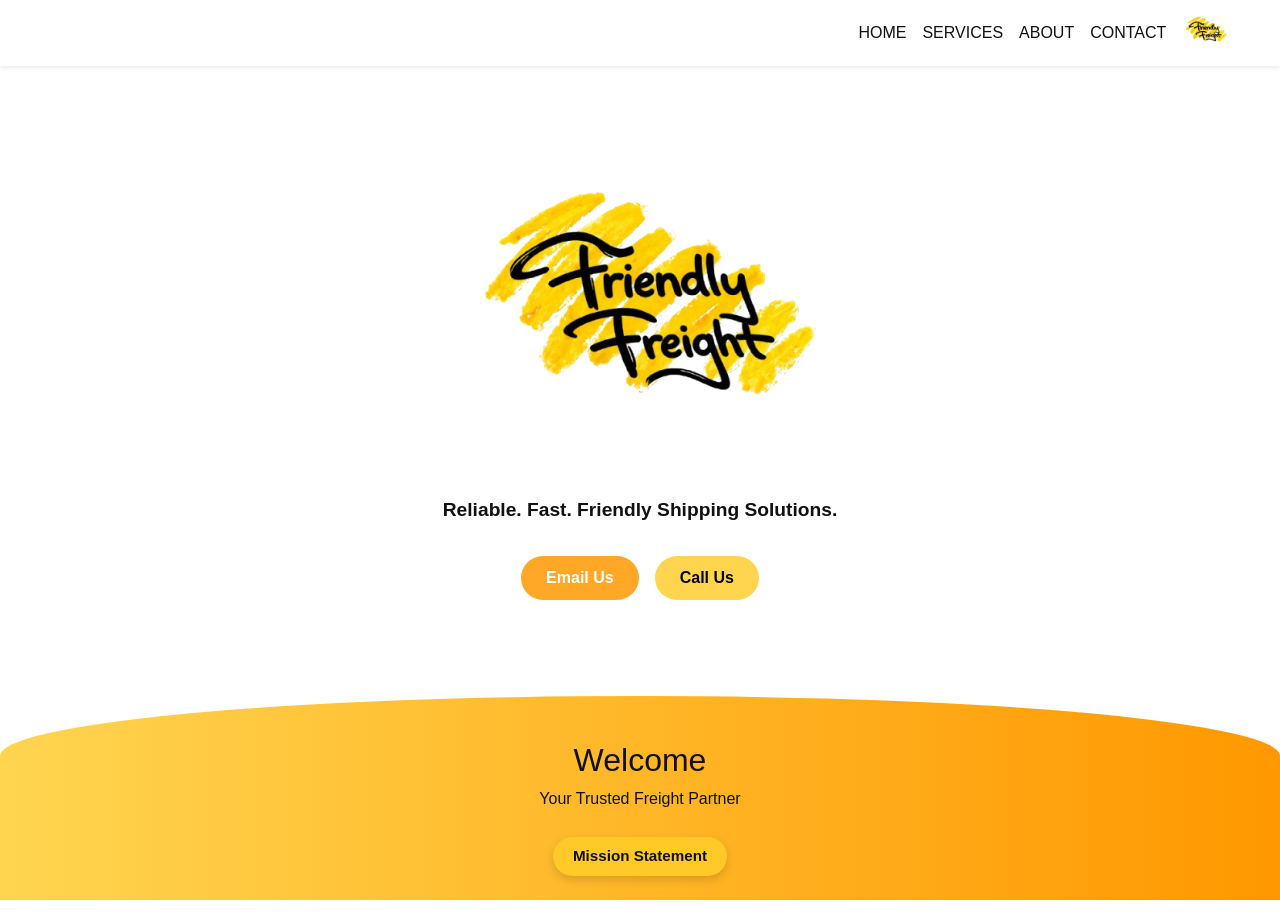
==== index.html @ a9f672f7 "Bootstrap Try 2" ====
<!DOCTYPE html>
<html lang="en">
<head>
<meta charset="UTF-8">
<meta name="viewport" content="width=device-width, initial-scale=1.0">
<title>Friendly Freight</title>

<!-- Bootstrap -->
<link href="https://cdn.jsdelivr.net/npm/bootstrap@5.3.2/dist/css/bootstrap.min.css" rel="stylesheet">

<style>
/* GLOBAL */
* { margin:0; padding:0; box-sizing:border-box; }
body, html { font-family: Arial, sans-serif; height: 100%; overflow: hidden; }

/* NAVBAR */
.navbar { background:white !important; }
.nav-link { color:#111 !important; }
.navbar-dark .navbar-toggler-icon {
    background-image: url("data:image/svg+xml;charset=utf8,%3Csvg viewBox='0 0 30 30' xmlns='http://www.w3.org/2000/svg'%3E%3Cpath stroke='%23000000' stroke-width='3' stroke-linecap='round' stroke-miterlimit='10' d='M4 7h22M4 15h22M4 23h22'/ %3E%3C/svg%3E");
}

/* HERO TOP */
.hero-top {
    display:flex;
    flex-direction:column;
    justify-content:center;
    align-items:center;
    min-height:70vh;
    background:white;
    overflow:visible;
    text-align:center;
    padding:0 15px;
}

/* LOGO & TAGLINE */
.logo-wrapper { position: relative; display:inline-block; }
.hero-logo { width: 500px;  transition: transform 0.3s ease; }
.hero-logo:hover { transform: scale(1.05); }
.tagline {
    margin-top: 10px;
    font-weight:bold;
    font-size:1.2rem;
    color:#111;
}

/* HERO BUTTONS */
.hero-top .btn {
    border-radius: 30px;
    padding:10px 25px;
    font-weight:bold;
    margin-top:15px;
}
.btn-email { background:#FFA726; color:white; border:none; }
.btn-email:hover { background:#FB8C00; }
.btn-call { background:#FFD54F; color:black; border:none; }
.btn-call:hover { background:#FFB300; }

/* HERO BOTTOM CURVE */
.hero-bottom {
    height: 25vh;
    background: linear-gradient(to right, #ffd54f, #ff9800);
    display:flex;
    flex-direction:column;
    justify-content:center;
    align-items:center;
    position: relative;
    border-top-left-radius: 100% 120px;
    border-top-right-radius: 100% 120px;
    z-index:0;
    color:#111;
    text-align:center;
}
.mission-btn {
    background:#ffca28;
    color:#111;
    border-radius:20px;
    padding:8px 20px;
    font-weight:bold;
    font-size:0.95rem;
    cursor:pointer;
    box-shadow:0 4px 10px rgba(0,0,0,0.15);
    margin-top:10px;
    transition: transform 0.2s, box-shadow 0.2s, background-color 0.2s;
}
.mission-btn:hover { background:#ffb300; transform:translateY(-2px); box-shadow:0 6px 12px rgba(0,0,0,0.2); }

/* MODAL */
.modal-body p { line-height:1.6; }

/* VUE HEIGHT FIX FOR MOBILE */
:root { --vh: 100%; }
</style>
</head>
<body>

<!-- NAVBAR -->
<nav class="navbar navbar-expand-lg shadow-sm px-3">
  <div class="container-fluid">
    <button class="navbar-toggler" type="button" data-bs-toggle="collapse" data-bs-target="#navMenu">
      <span class="navbar-toggler-icon"></span>
    </button>

    <div class="collapse navbar-collapse" id="navMenu">
      <ul class="navbar-nav ms-auto text-center">
        <li class="nav-item"><a class="nav-link" href="index.html">HOME</a></li>
        <li class="nav-item"><a class="nav-link" href="services.html">SERVICES</a></li>
        <li class="nav-item"><a class="nav-link" href="about.html">ABOUT</a></li>
        <li class="nav-item"><a class="nav-link" href="contact.html">CONTACT</a></li>
      </ul>
    </div>

    <a class="navbar-brand ms-auto" href="#"><img src="logo.png" height="40"></a>
  </div>
</nav>

<!-- HERO TOP -->
<section class="hero-top">
  <div class="logo-wrapper">
    <img src="logo.png" class="hero-logo">
    <p class="tagline">Reliable. Fast. Friendly Shipping Solutions.</p>
  </div>

  <div class="d-flex gap-3 justify-content-center flex-wrap">
    <a href="mailto:hello@friendlyfreight.net" class="btn btn-email">Email Us</a>
    <a href="tel:6162839467" class="btn btn-call">Call Us</a>
  </div>
</section>

<!-- HERO BOTTOM -->
<section class="hero-bottom">
  <h2>Welcome</h2>
  <p>Your Trusted Freight Partner</p>
  <div class="mission-btn" data-bs-toggle="modal" data-bs-target="#missionModal">Mission Statement</div>
</section>

<!-- MODAL -->
<div class="modal fade" id="missionModal" tabindex="-1">
  <div class="modal-dialog modal-dialog-centered modal-lg">
    <div class="modal-content mission-modal-content text-center p-4">

      <div class="modal-header border-0 justify-content-center">
        <h5 class="modal-title display-6 fw-bold">Our Mission</h5>
        <button type="button" class="btn-close position-absolute top-0 end-0 m-3" data-bs-dismiss="modal"></button>
      </div>

      <div class="modal-body px-4">
        <p class="mission-text">
          We built Friendly Freight Network the way brokerage should be done — AI and technology working quietly in the background so humans stay front and center. Shippers get a real person who knows their freight. Carriers get a real person who pays on time and picks up the phone. We believe a rising tide raises all ships — when our carriers succeed, our shippers succeed, and so do we. Technology makes us efficient. People make us Friendly.
        </p>
      </div>

      <div class="modal-footer border-0 justify-content-center">
        <button type="button" class="btn btn-warning fw-bold px-4" data-bs-dismiss="modal">Close</button>
      </div>

    </div>
  </div>
</div>

<script src="https://cdn.jsdelivr.net/npm/bootstrap@5.3.2/dist/js/bootstrap.bundle.min.js"></script>
<script>
function setVh() {
  let vh = window.innerHeight * 0.01;
  document.documentElement.style.setProperty('--vh', `${vh}px`);
}
setVh();
window.addEventListener('resize', setVh);
</script>

</body>
</html>
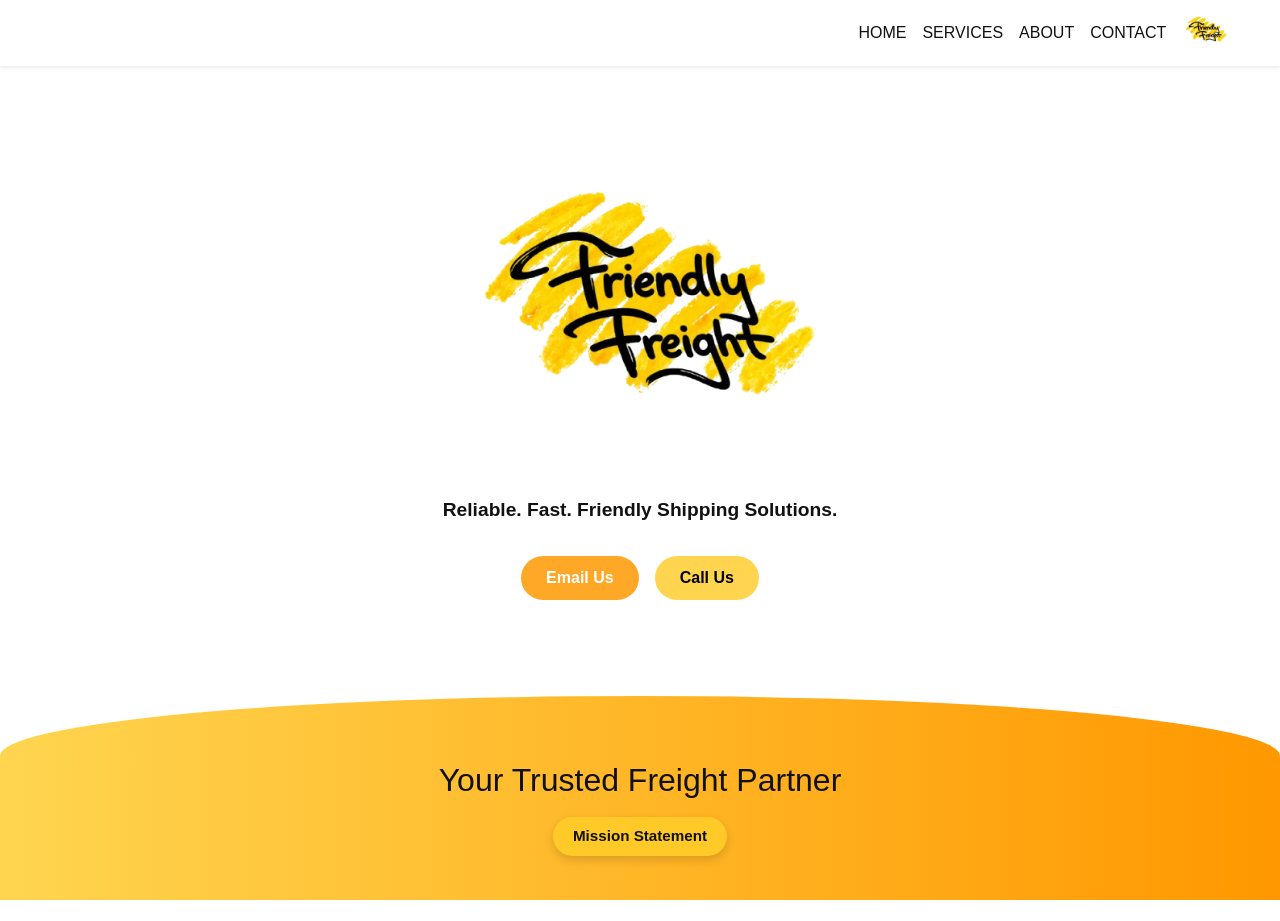
==== commit 68c5d783: "Mission button test" ====
--- a/index.html
+++ b/index.html
@@ -129,8 +129,7 @@
 
 <!-- HERO BOTTOM -->
 <section class="hero-bottom">
-  <h2>Welcome</h2>
-  <p>Your Trusted Freight Partner</p>
+  <h2>Your Trusted Freight Partner</h2>
   <div class="mission-btn" data-bs-toggle="modal" data-bs-target="#missionModal">Mission Statement</div>
 </section>
 
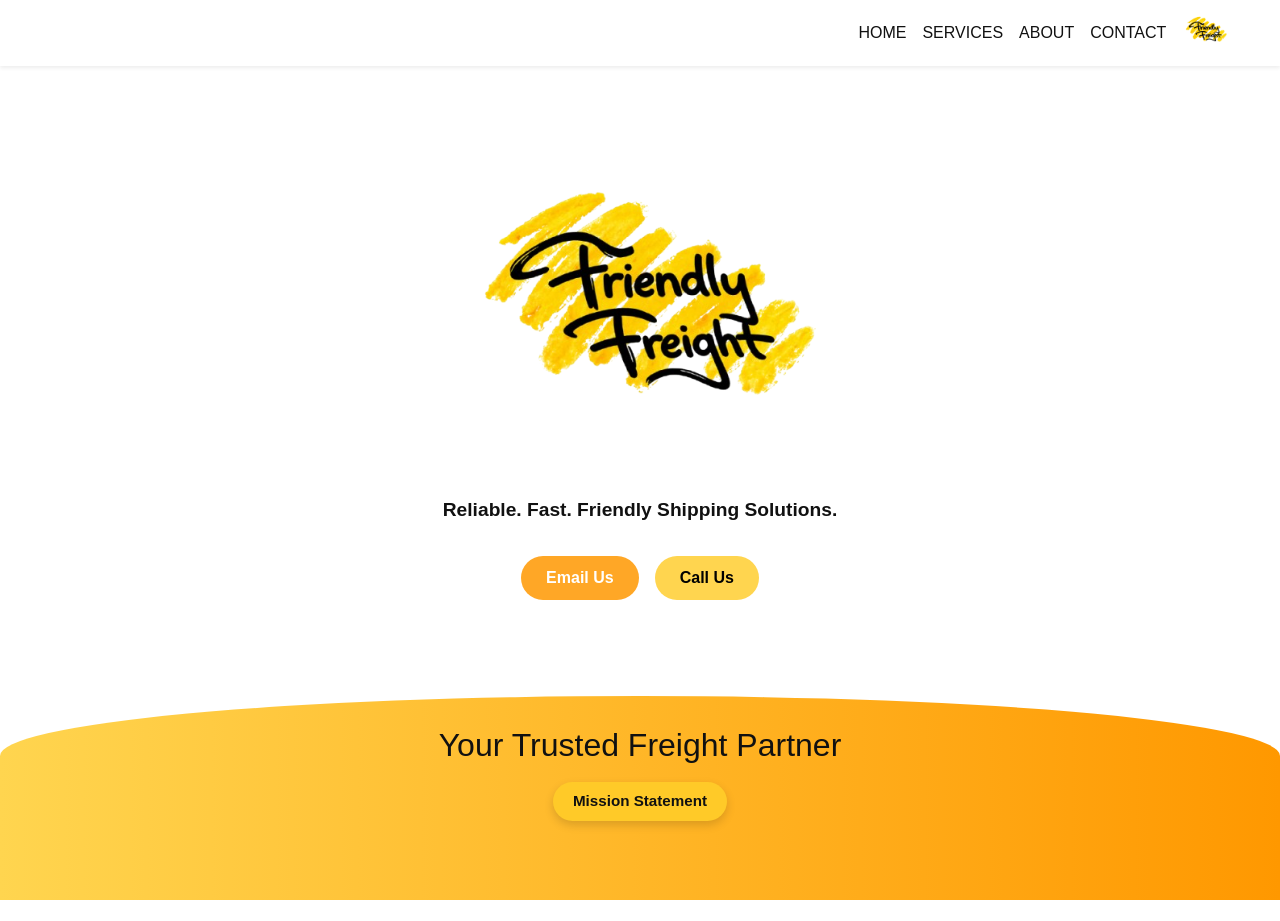
==== commit 9bf270cb: "Mission statement a little higher" ====
--- a/index.html
+++ b/index.html
@@ -58,18 +58,18 @@
 
 /* HERO BOTTOM CURVE */
 .hero-bottom {
-    height: 25vh;
-    background: linear-gradient(to right, #ffd54f, #ff9800);
+    height:25vh;
     display:flex;
     flex-direction:column;
-    justify-content:center;
+    justify-content:flex-start; /* aligns content to top */
+    padding-top: 30px; /* moves content slightly down from very top */
     align-items:center;
-    position: relative;
-    border-top-left-radius: 100% 120px;
-    border-top-right-radius: 100% 120px;
-    z-index:0;
+    background: linear-gradient(to right, #ffd54f, #ff9800);
+    border-top-left-radius:100% 120px;
+    border-top-right-radius:100% 120px;
     color:#111;
     text-align:center;
+    margin-top:auto;
 }
 .mission-btn {
     background:#ffca28;
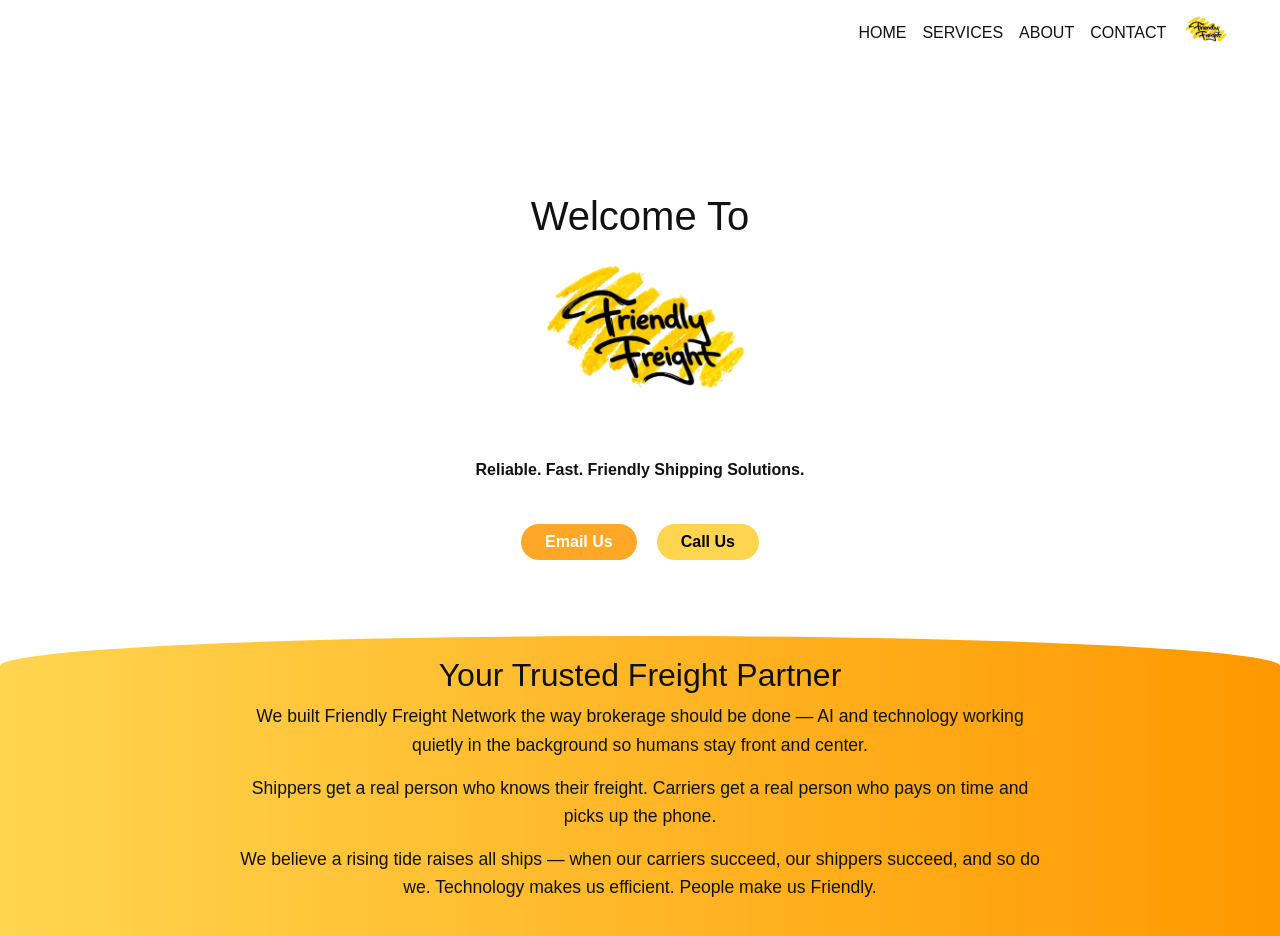
==== commit 9c94250a: "Casey scroll" ====
--- a/index.html
+++ b/index.html
@@ -9,89 +9,90 @@
 <link href="https://cdn.jsdelivr.net/npm/bootstrap@5.3.2/dist/css/bootstrap.min.css" rel="stylesheet">
 
 <style>
-/* GLOBAL */
-* { margin:0; padding:0; box-sizing:border-box; }
-body, html { font-family: Arial, sans-serif; height: 100%; overflow: hidden; }
-
-/* NAVBAR */
+/* BODY & NAVBAR */
+body {
+    font-family: Arial, sans-serif;
+    margin:0;
+    padding:0;
+    background:white;
+    color:#111;
+}
 .navbar { background:white !important; }
 .nav-link { color:#111 !important; }
-.navbar-dark .navbar-toggler-icon {
-    background-image: url("data:image/svg+xml;charset=utf8,%3Csvg viewBox='0 0 30 30' xmlns='http://www.w3.org/2000/svg'%3E%3Cpath stroke='%23000000' stroke-width='3' stroke-linecap='round' stroke-miterlimit='10' d='M4 7h22M4 15h22M4 23h22'/ %3E%3C/svg%3E");
-}
 
 /* HERO TOP */
 .hero-top {
+    min-height:70vh;
+    background:white;
+    position:relative;
+    z-index:0;
     display:flex;
     flex-direction:column;
     justify-content:center;
     align-items:center;
-    min-height:70vh;
-    background:white;
-    overflow:visible;
     text-align:center;
-    padding:0 15px;
 }
-
-/* LOGO & TAGLINE */
-.logo-wrapper { position: relative; display:inline-block; }
-.hero-logo { width: 500px;  transition: transform 0.3s ease; }
-.hero-logo:hover { transform: scale(1.05); }
+.hero-top::after {
+    content:"";
+    position:absolute;
+    bottom:-60px;
+    width:100%;
+    height:120px;
+    background: linear-gradient(to right,#ffd54f,#ff9800);
+    border-top-left-radius:100% 120px;
+    border-top-right-radius:100% 120px;
+    z-index:0;
+}
+.hero-logo {
+    width:300px;
+    max-width:90%;
+    transition: transform 0.3s ease;
+}
+.hero-logo:hover { transform:scale(1.05); }
 .tagline {
-    margin-top: 10px;
-    font-weight:bold;
-    font-size:1.2rem;
-    color:#111;
-}
-
-/* HERO BUTTONS */
-.hero-top .btn {
-    border-radius: 30px;
-    padding:10px 25px;
     font-weight:bold;
     margin-top:15px;
 }
-.btn-email { background:#FFA726; color:white; border:none; }
-.btn-email:hover { background:#FB8C00; }
-.btn-call { background:#FFD54F; color:black; border:none; }
-.btn-call:hover { background:#FFB300; }
 
-/* HERO BOTTOM CURVE */
+/* TOP BUTTONS */
+.hero-top .btn {
+    border-radius:30px;
+    margin:10px;
+    font-weight:bold;
+    transition:0.2s;
+}
+.btn-email { background-color:#FFA726; color:white; border:none; }
+.btn-email:hover { background-color:#FB8C00; }
+.btn-call { background-color:#FFD54F; color:black; border:none; }
+.btn-call:hover { background-color:#FFB300; }
+
+/* HERO BOTTOM (Mission section now scrollable) */
 .hero-bottom {
-    height:25vh;
-    display:flex;
-    flex-direction:column;
-    justify-content:flex-start; /* aligns content to top */
-    padding-top: 30px; /* moves content slightly down from very top */
-    align-items:center;
     background: linear-gradient(to right, #ffd54f, #ff9800);
-    border-top-left-radius:100% 120px;
-    border-top-right-radius:100% 120px;
-    color:#111;
-    text-align:center;
-    margin-top:auto;
+    color: #111;
+    display: flex;
+    flex-direction: column;
+    justify-content: center;
+    align-items: center;
+    text-align: center;
+    padding: 20px; /* smaller padding since we’re overlapping */
+    margin-top: -60px; /* negative margin to pull it up onto the curve */
+    border-top-left-radius: 100% 60px;
+    border-top-right-radius: 100% 60px;
+    position: relative;
+    z-index: 2; /* make sure it’s above hero-top curve */
 }
-.mission-btn {
-    background:#ffca28;
-    color:#111;
-    border-radius:20px;
-    padding:8px 20px;
-    font-weight:bold;
-    font-size:0.95rem;
-    cursor:pointer;
-    box-shadow:0 4px 10px rgba(0,0,0,0.15);
-    margin-top:10px;
-    transition: transform 0.2s, box-shadow 0.2s, background-color 0.2s;
+
+/* MISSION TEXT */
+.mission-text {
+    max-width:800px;
+    font-size:1.1rem;
+    line-height:1.6;
+    margin-bottom:15px;
 }
-.mission-btn:hover { background:#ffb300; transform:translateY(-2px); box-shadow:0 6px 12px rgba(0,0,0,0.2); }
-
-/* MODAL */
-.modal-body p { line-height:1.6; }
-
-/* VUE HEIGHT FIX FOR MOBILE */
-:root { --vh: 100%; }
 </style>
 </head>
+
 <body>
 
 <!-- NAVBAR -->
@@ -100,7 +101,6 @@
     <button class="navbar-toggler" type="button" data-bs-toggle="collapse" data-bs-target="#navMenu">
       <span class="navbar-toggler-icon"></span>
     </button>
-
     <div class="collapse navbar-collapse" id="navMenu">
       <ul class="navbar-nav ms-auto text-center">
         <li class="nav-item"><a class="nav-link" href="index.html">HOME</a></li>
@@ -109,63 +109,36 @@
         <li class="nav-item"><a class="nav-link" href="contact.html">CONTACT</a></li>
       </ul>
     </div>
-
     <a class="navbar-brand ms-auto" href="#"><img src="logo.png" height="40"></a>
   </div>
 </nav>
 
 <!-- HERO TOP -->
 <section class="hero-top">
-  <div class="logo-wrapper">
+    <h1>Welcome To</h1>
     <img src="logo.png" class="hero-logo">
     <p class="tagline">Reliable. Fast. Friendly Shipping Solutions.</p>
-  </div>
 
-  <div class="d-flex gap-3 justify-content-center flex-wrap">
-    <a href="mailto:hello@friendlyfreight.net" class="btn btn-email">Email Us</a>
-    <a href="tel:6162839467" class="btn btn-call">Call Us</a>
-  </div>
+    <div class="d-flex justify-content-center flex-wrap mt-3">
+        <a href="mailto:hello@friendlyfreight.net" class="btn btn-email px-4">Email Us</a>
+        <a href="tel:6162839467" class="btn btn-call px-4">Call Us</a>
+    </div>
 </section>
 
-<!-- HERO BOTTOM -->
+<!-- HERO BOTTOM / MISSION SECTION -->
 <section class="hero-bottom">
-  <h2>Your Trusted Freight Partner</h2>
-  <div class="mission-btn" data-bs-toggle="modal" data-bs-target="#missionModal">Mission Statement</div>
+    <h2>Your Trusted Freight Partner</h2>
+    <p class="mission-text">
+        We built Friendly Freight Network the way brokerage should be done — AI and technology working quietly in the background so humans stay front and center.
+    </p>
+    <p class="mission-text">
+        Shippers get a real person who knows their freight. Carriers get a real person who pays on time and picks up the phone.
+    </p>
+    <p class="mission-text">
+        We believe a rising tide raises all ships — when our carriers succeed, our shippers succeed, and so do we. Technology makes us efficient. People make us Friendly.
+    </p>
 </section>
 
-<!-- MODAL -->
-<div class="modal fade" id="missionModal" tabindex="-1">
-  <div class="modal-dialog modal-dialog-centered modal-lg">
-    <div class="modal-content mission-modal-content text-center p-4">
-
-      <div class="modal-header border-0 justify-content-center">
-        <h5 class="modal-title display-6 fw-bold">Our Mission</h5>
-        <button type="button" class="btn-close position-absolute top-0 end-0 m-3" data-bs-dismiss="modal"></button>
-      </div>
-
-      <div class="modal-body px-4">
-        <p class="mission-text">
-          We built Friendly Freight Network the way brokerage should be done — AI and technology working quietly in the background so humans stay front and center. Shippers get a real person who knows their freight. Carriers get a real person who pays on time and picks up the phone. We believe a rising tide raises all ships — when our carriers succeed, our shippers succeed, and so do we. Technology makes us efficient. People make us Friendly.
-        </p>
-      </div>
-
-      <div class="modal-footer border-0 justify-content-center">
-        <button type="button" class="btn btn-warning fw-bold px-4" data-bs-dismiss="modal">Close</button>
-      </div>
-
-    </div>
-  </div>
-</div>
-
 <script src="https://cdn.jsdelivr.net/npm/bootstrap@5.3.2/dist/js/bootstrap.bundle.min.js"></script>
-<script>
-function setVh() {
-  let vh = window.innerHeight * 0.01;
-  document.documentElement.style.setProperty('--vh', `${vh}px`);
-}
-setVh();
-window.addEventListener('resize', setVh);
-</script>
-
 </body>
 </html>
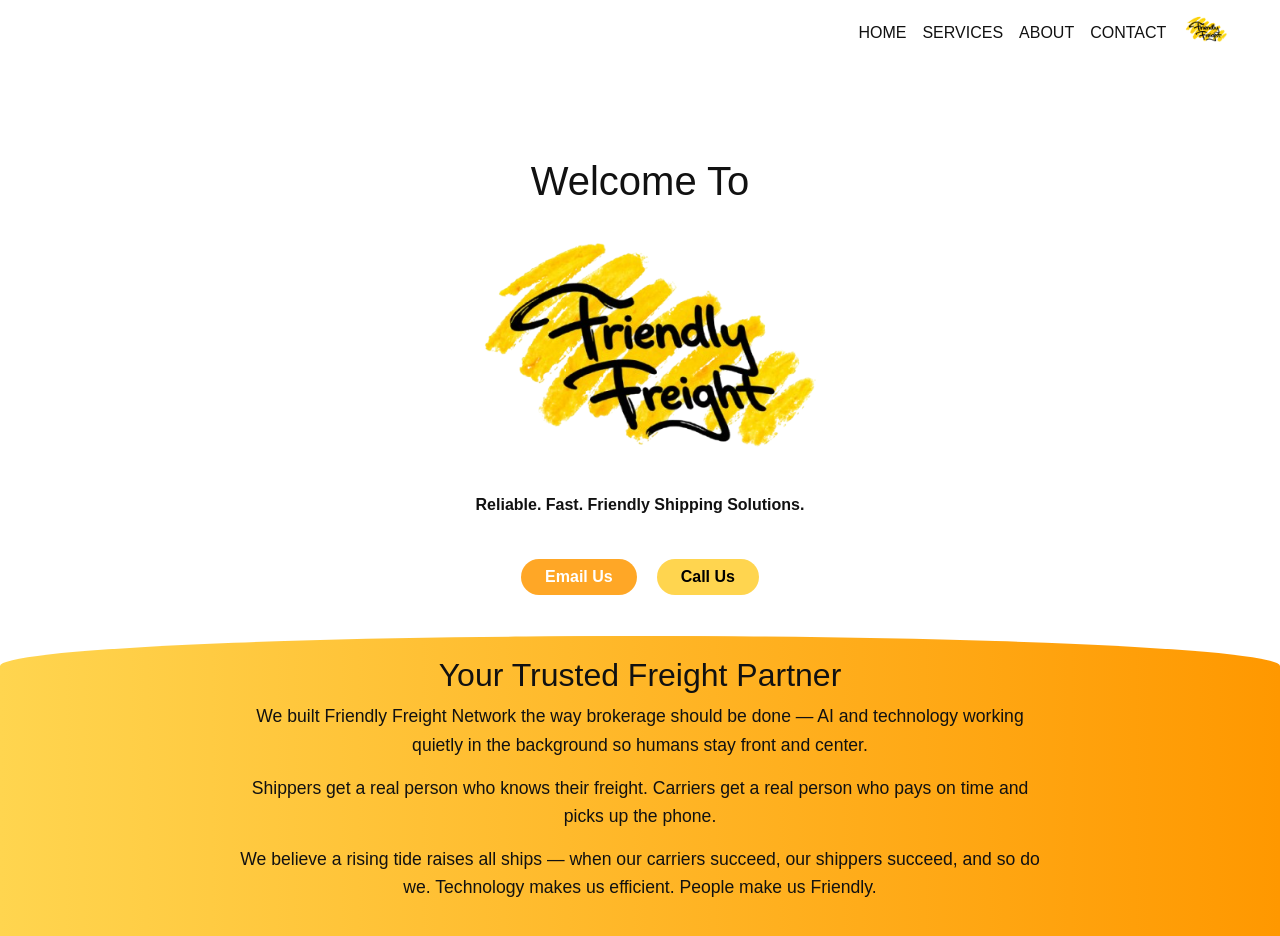
==== commit 40d3d523: "scroll fixerd" ====
--- a/index.html
+++ b/index.html
@@ -44,14 +44,13 @@
     z-index:0;
 }
 .hero-logo {
-    width:300px;
-    max-width:90%;
+    width:500px;
     transition: transform 0.3s ease;
 }
 .hero-logo:hover { transform:scale(1.05); }
 .tagline {
     font-weight:bold;
-    margin-top:15px;
+    margin-top:-45px;
 }
 
 /* TOP BUTTONS */
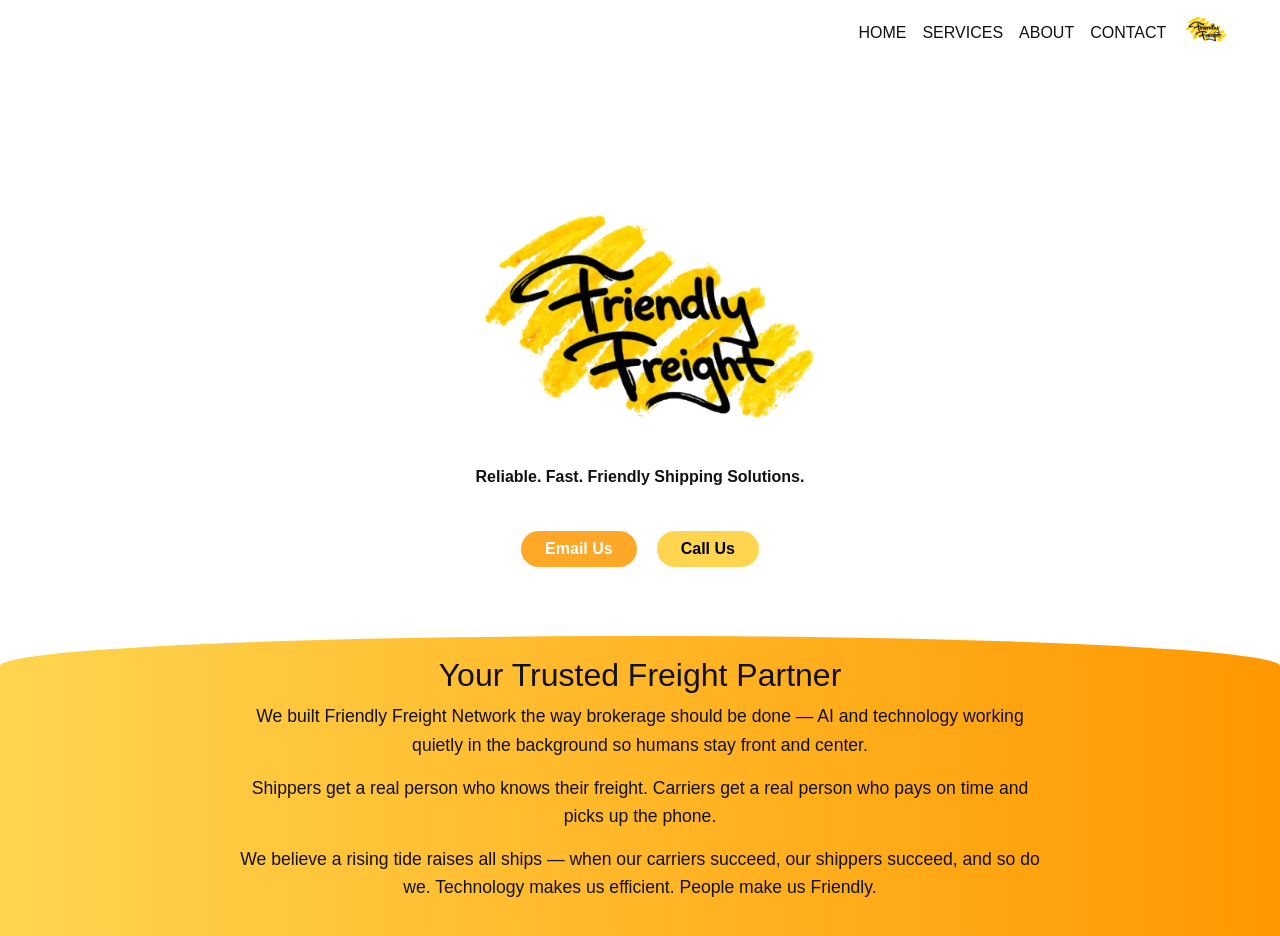
==== commit e65e3f36: "scrolling fixed" ====
--- a/index.html
+++ b/index.html
@@ -10,6 +10,7 @@
 
 <style>
 /* BODY & NAVBAR */
+html, body { overflow-x: hidden; }
 body {
     font-family: Arial, sans-serif;
     margin:0;
@@ -113,8 +114,7 @@
 </nav>
 
 <!-- HERO TOP -->
-<section class="hero-top">
-    <h1>Welcome To</h1>
+    <section class="hero-top">
     <img src="logo.png" class="hero-logo">
     <p class="tagline">Reliable. Fast. Friendly Shipping Solutions.</p>
 
